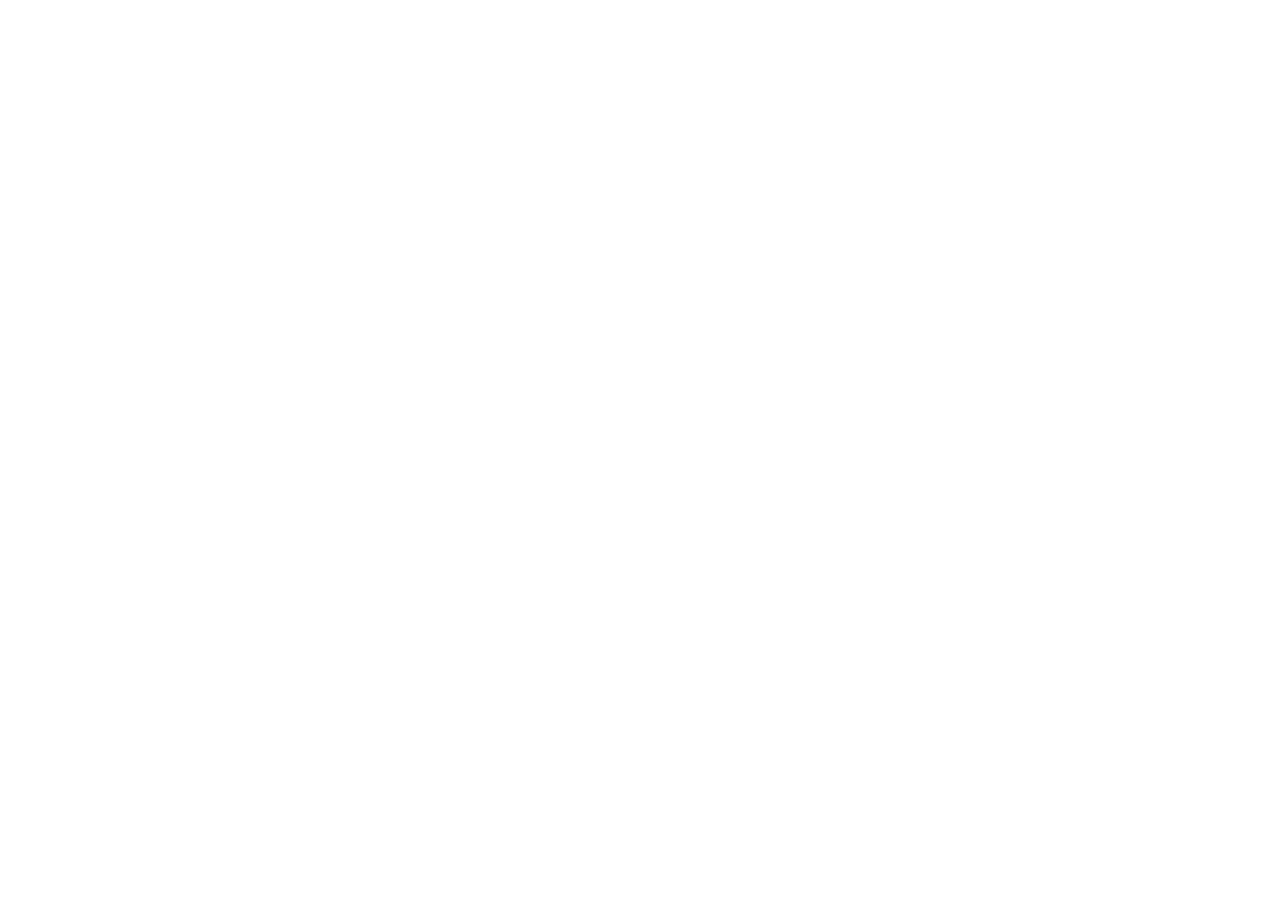
==== index.html @ 71e52293 "Init" ====
<!DOCTYPE html>
<html lang="en">
<head>
    <meta charset="UTF-8">
    <meta http-equiv="X-UA-Compatible" content="IE=edge">
    <meta name="viewport" content="width=device-width, initial-scale=1.0">
    <title>DrasticCoder</title>
    <!-- Google FOnts -->
    <link rel="preconnect" href="https://fonts.googleapis.com">
    <link rel="preconnect" href="https://fonts.gstatic.com" crossorigin>
    <link href="https://fonts.googleapis.com/css2?family=Roboto+Mono:wght@500&family=Russo+One&display=swap" rel="stylesheet">
    
    <!-- Custom CSS -->
    <link rel="stylesheet" href="style.css">


    <!-- Blue THEME CSS -->
    <link rel="stylesheet" id="theme-style" href="" type="text/css">
</head>
<body>
    


    <!-- Custom JS -->
    <script src="logic.js"></script>
</body>
</html>
---- style.css ----
:root{
    --mainColor:#eaeaea;
    --secondaryColor:#fff;

    --borderColor:#c1c1c1;

    --mainText: #000;
    --secondaryText:#4b5156;

    --themeDotBorder:#24292e;

    --previewBg:rgb(251,249,243,0.8);

    --previewShadow:#f0ead6;

    --buttonColor :black;
}

html,body{
    margin: 0;
    padding: 0;
}

h1,h2,h3,h4,h5,h6,strong{
    color: var(--mainText);
    font-family: 'Russo One', sans-serif;
    font-weight: 500;
}

p,li,span,label,input,textarea{
    color: var(--secondaryText);
    font-family: 'Roboto Mono', monospace;
}

a{text-decoration: none;color: #17a2b8;}
ul{list-style: none;}

h1{font-size: 56px;}
h2{font-size: 36px;}
h3{font-size: 28px;}
h4{font-size: 24px;}
h5{font-size: 20px;}
h6{font-size: 16px;}

.s1{
    background-color: var(--mainColor);
    border-bottom: 2px solid var(--borderColor);
    overflow: auto;
    
}

.s2{
    background-color: var(--secondaryColor);
    border-bottom: 2px solid var(--borderColor);
    overflow: auto;
}

.main-container{
    width: 1200px;
    margin: 0 auto;
}

.greeting-wrapper{
    display: grid;
    text-align: center;
    align-content: center;
    min-height: 10em;
}

.intro-wrapper{
    background-color: var(--secondaryColor);
    border: 1px solid var(--borderColor);
    border-radius: 5px 5px 0 0;
    
    -webkit-box-shadow: -1px 1px 3px -1px rgba(0,0,0,0.75);
    -moz-box-shadow: -1px 1px 3px -1px rgba(0,0,0,0.75);
    box-shadow: -1px 1px 3px -1px rgba(0,0,0,0.75);
    
    display: grid;
    grid-template-columns: 1fr 1fr;
    grid-template-areas: 
    'nav-wrapper nav-wrapper'
    'left-column right-column';
}

.nav-wrapper{
    grid-area: nav-wrapper;
    border-bottom: 1px solid var(--borderColor);
    display: flex;
    justify-content: space-between;
    align-items: center;
    background-color: var(--mainColor);
    border-radius: 5px 5px 0 0;
}

#navigation a{
    color: var(--mainText);
}

#navigation{
    margin: 0;
    padding: 10px;
}

#navigation li{
    display: inline-block;
    margin-right: 5px;
    margin-left: 5px;
}

.dots-wrapper{
    display: flex;
    padding: 10px;
}

#dot-1{background-color: #fc6058;}
#dot-2{background-color: #fec02f;}
#dot-3{background-color: #2aca3e;}

.browser-dot{
    background-color: black;
    height: 15px;
    width: 15px;
    border-radius: 50%;
    margin: 5px;

    -webkit-box-shadow: -1px 1px 3px -1px rgba(0,0,0,0.75);
    -moz-box-shadow: -1px 1px 3px -1px rgba(0,0,0,0.75);
    box-shadow: -1px 1px 3px -1px rgba(0,0,0,0.75);
}

.left-column{
    grid-area: left-column;
    padding-top: 50px;
    padding-bottom: 50px;
}

#logo{
    display: block;
    margin: 0 auto;
    
    height: 200px;
    width: 200px;
    object-fit: cover;
    border: 2px solid var(--borderColor);
}

#theme-options-wrapper{
    display: flex;
    justify-content: center;
}

.theme-dot{
    height: 30px;
    width: 30px;
    border-radius: 50%;
    
    margin: 5px;
    border: 2px solid var(--themeDotBorder );

    -webkit-box-shadow: -1px 1px 3px -1px rgba(0,0,0,0.75);
    -moz-box-shadow: -1px 1px 3px -1px rgba(0,0,0,0.75);
    box-shadow: -1px 1px 3px -1px rgba(0,0,0,0.75);
    
    cursor:pointer
}

.theme-dot:hover{
    border-width: 5px;
}

#light-mode{
    background-color: #fff;
}

#blue-mode{
    background-color: #192734;
}

#green-mode{
    background-color: #78866b;
}

#purple-mode{
    background-color: #7e4c74;
}

#setting-note{
    font-size: 12px;
    font-style: italic;
    text-align: center;
}

.right-column{
    grid-area: right-column;
    display: grid;
    align-content: center;

    padding-top: 50px;
    padding-bottom: 50px;
}

#preview-shadow{
    background-color: var(--previewShadow);
    width: 300px;
    height: 160px;
    padding-left: 30px;
    padding-top: 30px;
}

#preview{
    width: 300px;
    border: 1.5px solid #17a2b8;
    background-color: var(--previewBg);
    padding: 15px;
    position: relative;
}

.corner{
    width: 7px;
    height: 7px;
    border-radius: 50%;
    border: 1.5px solid #17a2b8;
    background-color: #fff;
    position: absolute;
}

#corner-tl{
    top: -5px ;
    left: -5px;
}

#corner-tr{
    top: -5px ;
    right: -5px;
}

#corner-br{
    bottom: -5px ;
    right: -5px;
}

#corner-bl{
    bottom: -5px ;
    left: -5px;
}

.about-wrapper{
    display: grid;
    grid-template-columns: repeat(auto-fit,minmax(320px,1fr));
    padding-top: 50px;
    padding-bottom: 50px;
}

#skills{
    display: flex;
    justify-content: space-evenly;
    background-color: var(--previewShadow);
}

.post-wrapper{
    display: grid;
    grid-template-columns: repeat(auto-fit,320px);
    gap: 20px;
    justify-content: center;
    padding-bottom: 50px;
}

.post{
    border: 1px solid var(--borderColor);
    
    -webkit-box-shadow: -1px 1px 3px -1px rgba(0,0,0,0.75);
    -moz-box-shadow: -1px 1px 3px -1px rgba(0,0,0,0.75);
    box-shadow: -1px 1px 3px -1px rgba(0,0,0,0.75);
}

.post-preview{
    background-color: #fff;
    padding: 15px;
}

.post-title{
    color: black;
    margin: 0;
}

.post-intro{
    color: #4b5156;
    font-size: 14px;
}

.thumbnail{
    display: block;
    width: 100%;
    height: 180px;
    object-fit: cover;
}

#contact-form{
    display: block;
    max-width: 600px;
    margin: 0 auto;
    border: 1px solid var(--borderColor);
    padding: 15px;
    border-radius: 5px;
    background-color: var(--mainColor);
    margin-bottom:50px; 
}

#contact-form label{
    line-height: 2.7em;
}

#contact-form textarea{
    min-height: 100px;
    font-size: 14px;
}

.input-field{
    width: 100%;
    padding-top: 10px;
    padding-bottom: 10px;
    background-color: var(--secondaryColor);
    border-radius: 5px;
    border: 1px solid var(--borderColor);
    font-size:14px;
}

#submit-btn{
    margin-top: 10px;
    width: 100%;
    padding-top: 10px;
    padding-bottom: 10px;
    color: #fff;
    background-color: var(--buttonColor);
    border: none;
}

@media screen and (max-width:1200px) {
    .main-container{
        width: 95%;
    }
}

@media screen and (max-width:1200px) {
    .intro-wrapper{
        grid-template-columns: 1fr;
        grid-template-areas: 
        'nav-wrapper'
        'left-column' 
        'right-column';
    }

    .right-column{
        justify-content: center;
    }
}
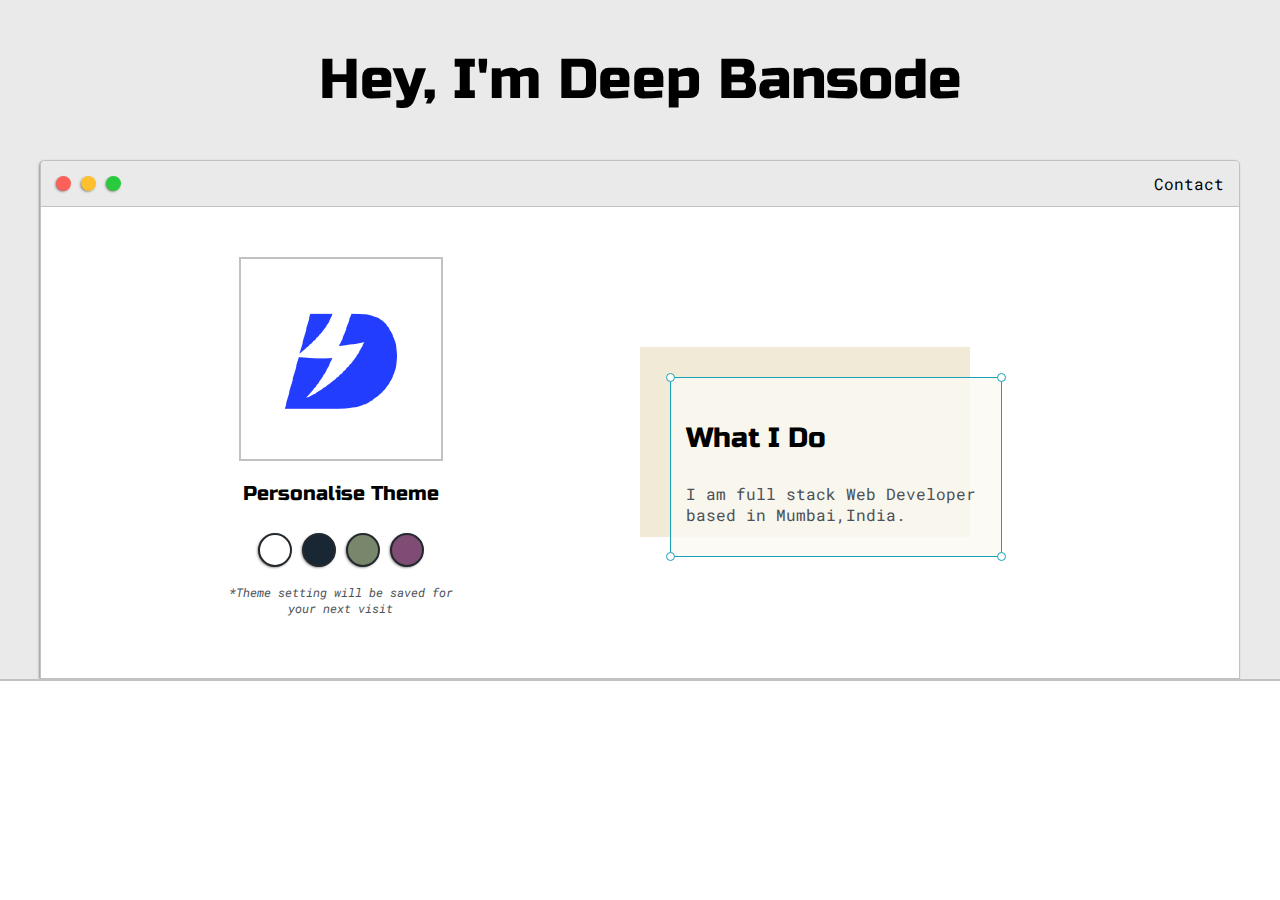
==== commit 8e8b1b97: "Create heroSection" ====
--- a/index.html
+++ b/index.html
@@ -19,6 +19,57 @@
 </head>
 <body>
     
+    <!-- HeroSection start -->
+    <section class="s1">
+        <div class="main-container">
+            <div class="greeting-wrapper">
+                <h1>Hey, I'm Deep Bansode</h1>
+            </div>
+
+            <div class="intro-wrapper">
+                <div class="nav-wrapper">
+                    <div class="dots-wrapper">
+                        <div  id="dot-1" class="browser-dot"></div>
+                        <div id="dot-2" class="browser-dot"></div>
+                        <div id="dot-3" class="browser-dot"></div>
+                    </div>
+
+                    <ul id="navigation">
+                        <li><a href="#">Contact</a></li>
+                    </ul>
+                </div>
+                
+                <div class="left-column">
+                    <img src="./images/logo.png" id="logo" alt="logo">
+                    <h5 style="text-align:center;line-height:0">Personalise Theme</h5>
+                    
+                    <div id="theme-options-wrapper">
+                        <div data-mode="light" id="light-mode" class="theme-dot"></div>
+                        <div data-mode="blue" id="blue-mode" class="theme-dot"></div>
+                        <div data-mode="green" id="green-mode" class="theme-dot"></div>
+                        <div data-mode="purple" id="purple-mode" class="theme-dot"></div>
+                    </div>
+                    <p id="setting-note">*Theme setting will be saved for <br>your next visit</p>
+                </div>
+
+                <div class="right-column">
+                    <div id="preview-shadow">
+                        <div id="preview">
+                            <div id="corner-tl" class="corner"></div>
+                            <div id="corner-tr" class="corner"></div>
+                            <h3>What I Do</h3>
+                            <p>I am full stack Web Developer based in Mumbai,India.</p>
+                            <div id="corner-bl" class="corner"></div>
+                            <div id="corner-br" class="corner"></div>
+                        </div>
+                    </div>
+                </div>
+            </div>
+        </div>
+    </section>
+    <!-- HeroSection end -->
+    
+
 
 
     <!-- Custom JS -->
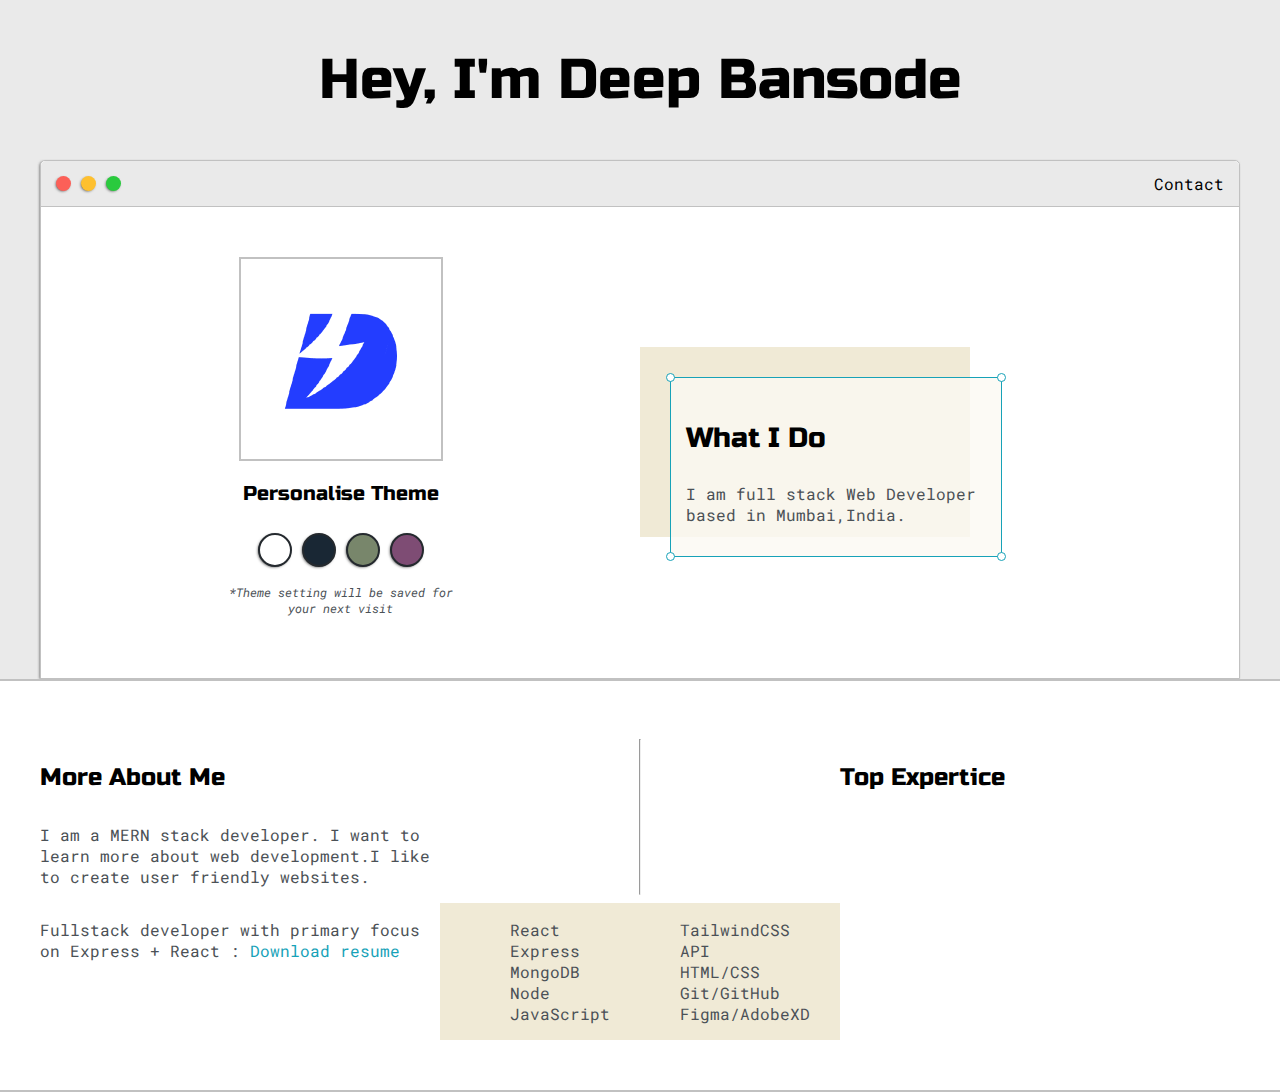
==== commit 46e280f2: "Add about Section" ====
--- a/index.html
+++ b/index.html
@@ -69,6 +69,43 @@
     </section>
     <!-- HeroSection end -->
     
+    <section class="s2">
+        <div class="main-container">
+            <div class="about-wrapper">
+                <div class="about-me">
+                    <h4>More About Me</h4>
+                    <p>I am a MERN stack developer. I want to learn more about web development.I like to create user friendly websites.</p>
+                </div>
+                <hr>
+
+                <h4>Top Expertice</h4>
+                <p>Fullstack developer with primary focus on Express + React : <a target="_blank" href="#">Download resume</a></p>
+
+                <div id="skills">
+                    <ul>
+                        <li>React</li>
+                        <li>Express</li>
+                        <li>MongoDB</li>
+                        <li>Node</li>
+                        <li>JavaScript</li>
+                    </ul>
+                    <ul>
+                        <li>TailwindCSS</li>
+                        <li>API</li>
+                        <li>HTML/CSS</li>
+                        <li>Git/GitHub</li>
+                        <li>Figma/AdobeXD</li>
+                    </ul>
+                </div>
+
+                <div class="social-links">
+                   
+                </div>
+            </div>
+        </div>
+    </section>
+
+
 
 
 
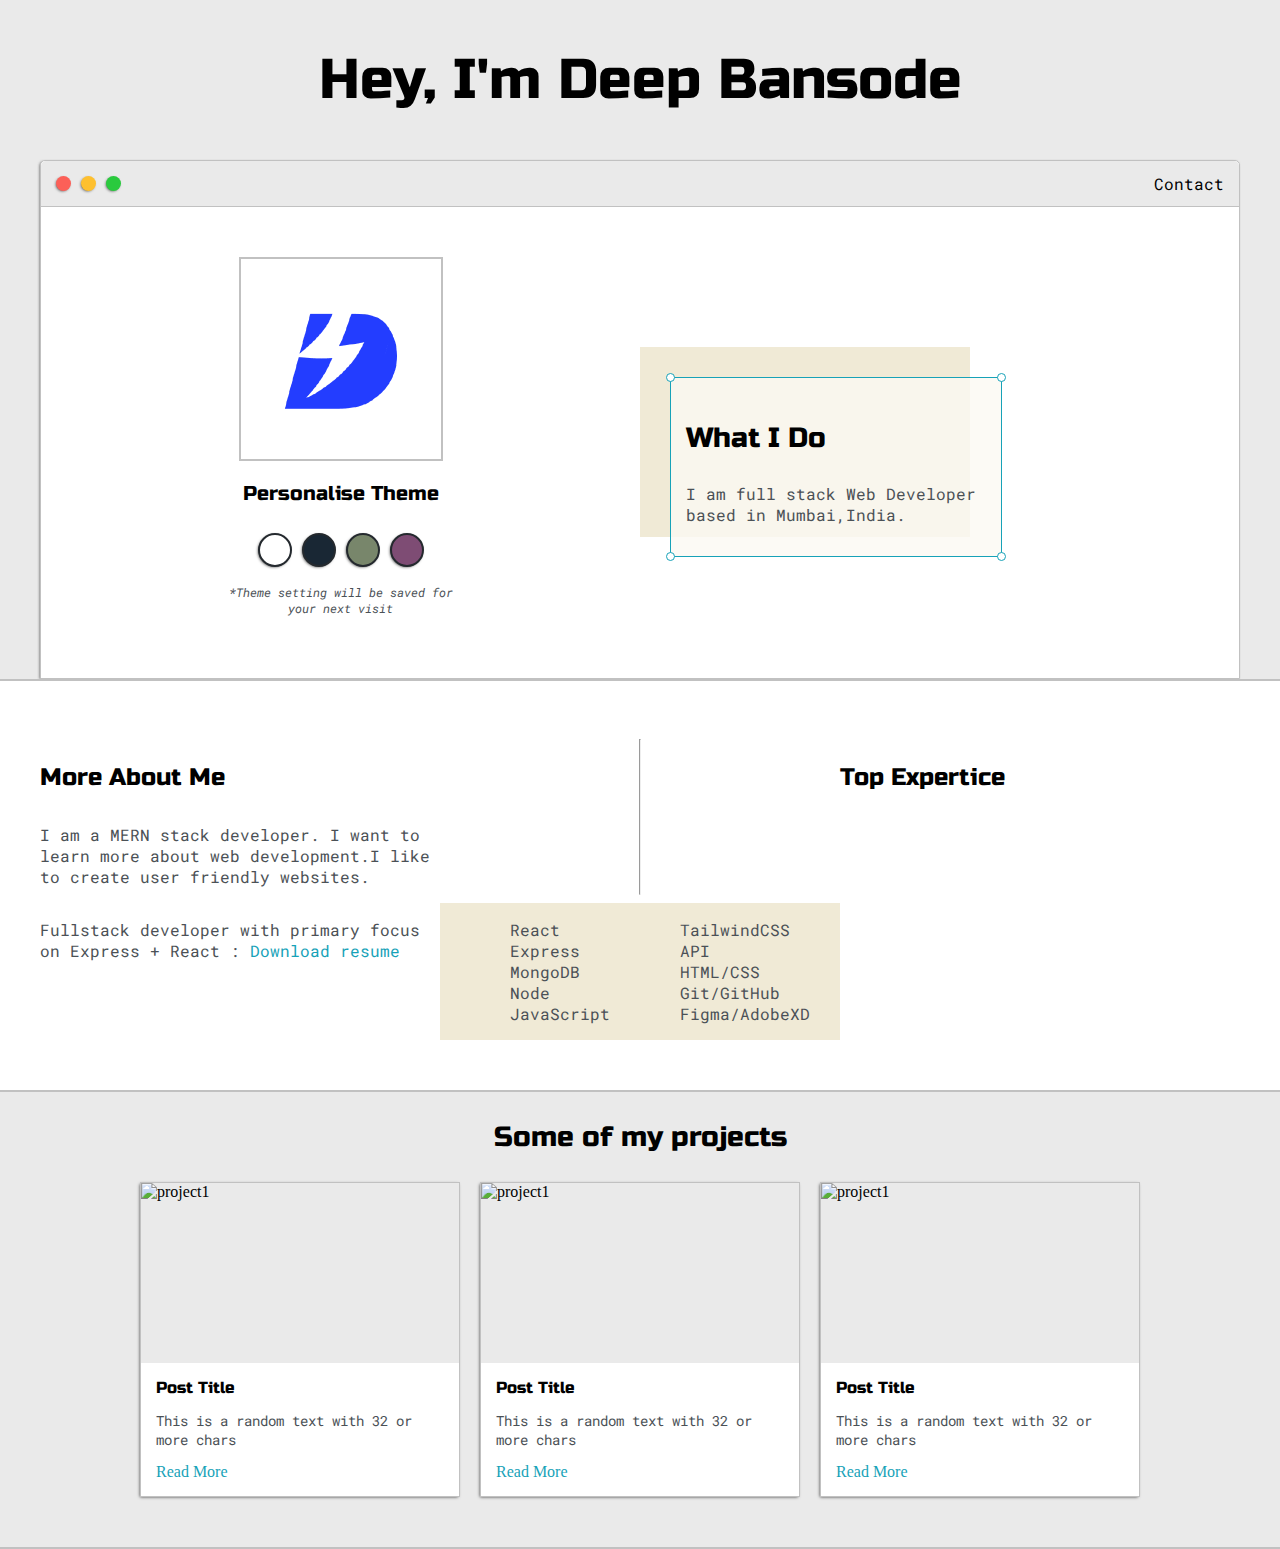
==== commit 50256bf8: "Create projects section" ====
--- a/index.html
+++ b/index.html
@@ -105,7 +105,48 @@
         </div>
     </section>
 
+    <section class="s1">
+        <div class="main-container">
+            <h3 style="text-align:center;">Some of my projects</h3>
+            <div class="post-wrapper">
+                
+                <div>
+                    <div class="post">
+                        <img src="posts.html" class="thumbnail" alt="project1">
+                        <div class="post-preview">
+                            <h6 class="post-title">Post Title</h6>
+                        <p class="post-intro">This is a random text with 32 or more chars</p>
+                        <a href="posts.html">Read More</a>
+                    </div>
+                </div>
+                </div>
 
+                <div>
+                    <div class="post">
+                        <img src="#" alt="project1" class="thumbnail">
+                    <div class="post-preview">
+                        <h6 class="post-title">Post Title</h6>
+                        <p class="post-intro">This is a random text with 32 or more chars</p>
+                        <a href="#">Read More</a>
+                    </div>
+                </div>
+            </div>
+
+            <div>
+                <div class="post">
+                    <img src="#" alt="project1" class="thumbnail">
+                    <div class="post-preview">
+                        <h6 class="post-title">Post Title</h6>
+                        <p class="post-intro">This is a random text with 32 or more chars</p>
+                        <a href="#">Read More</a>
+                    </div>
+                </div>
+            </div>
+                
+            </div>
+        </div>
+    </section>
+    
 
 
 
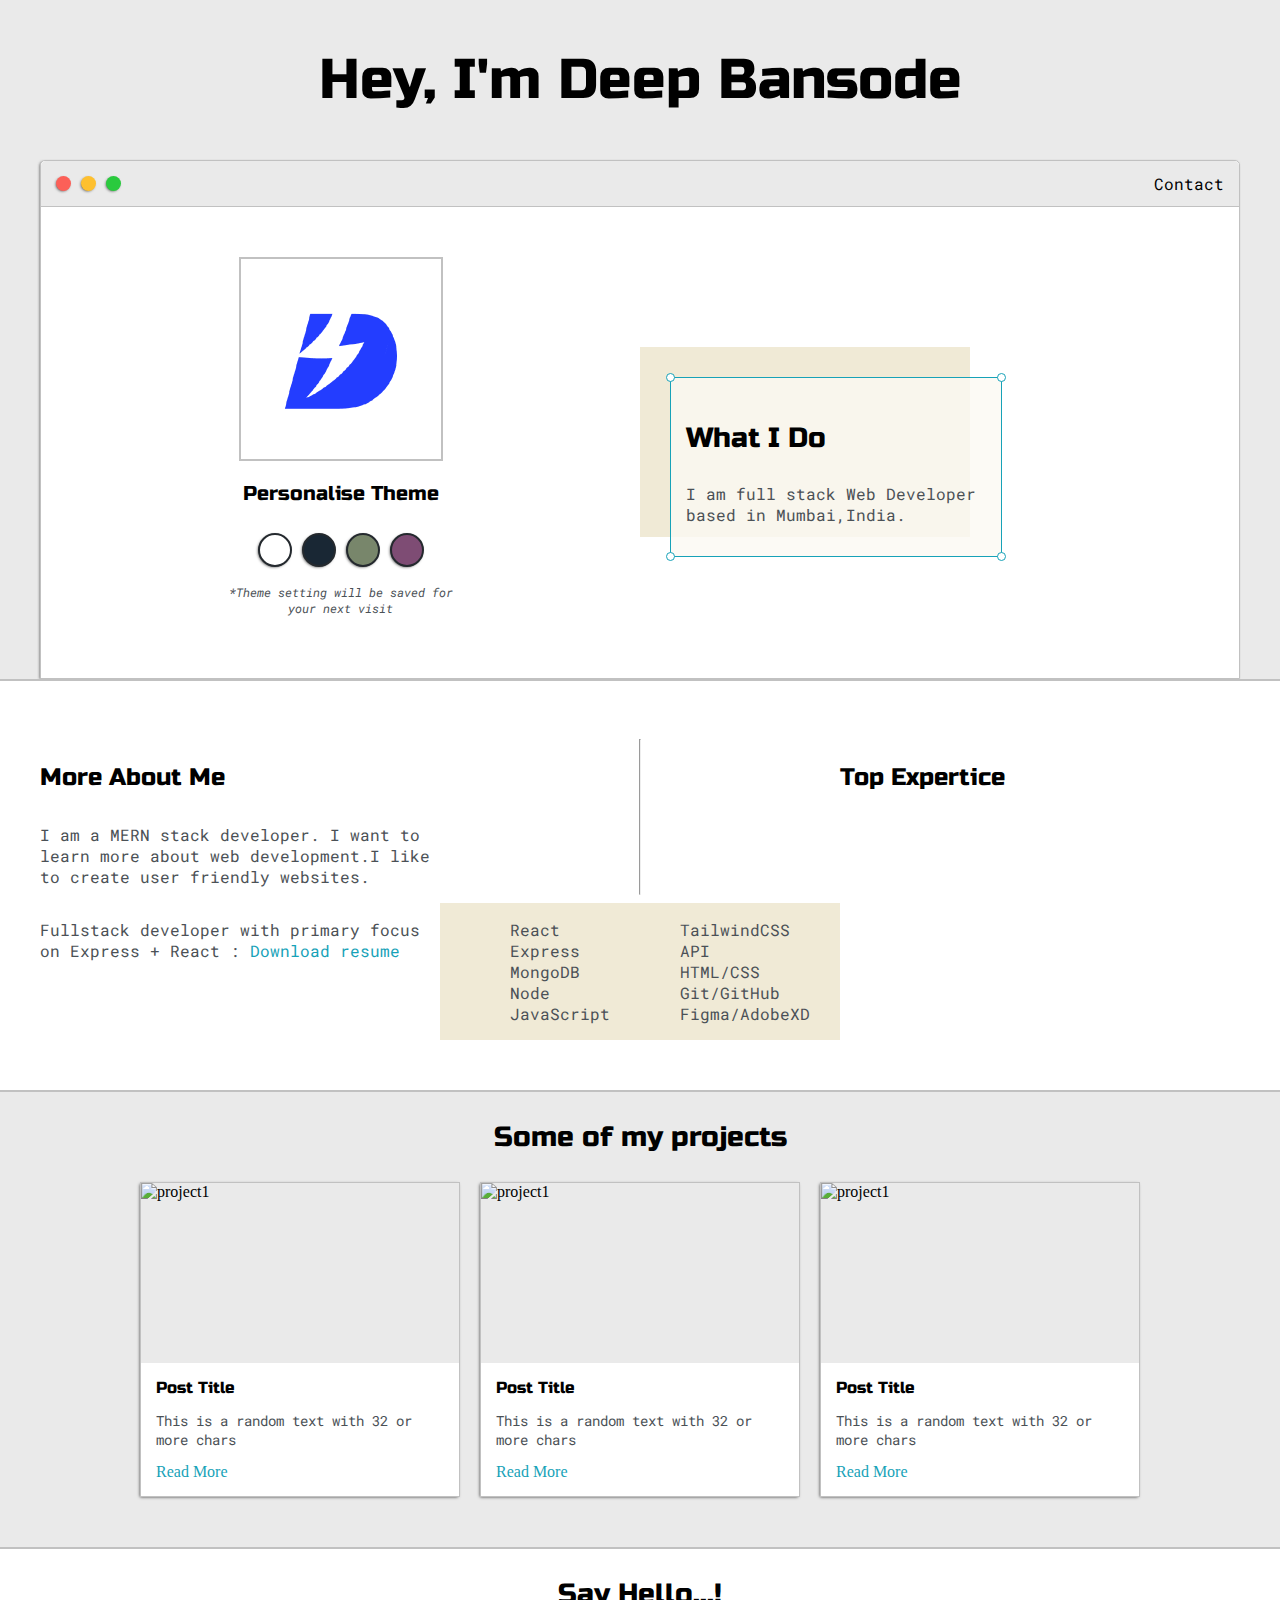
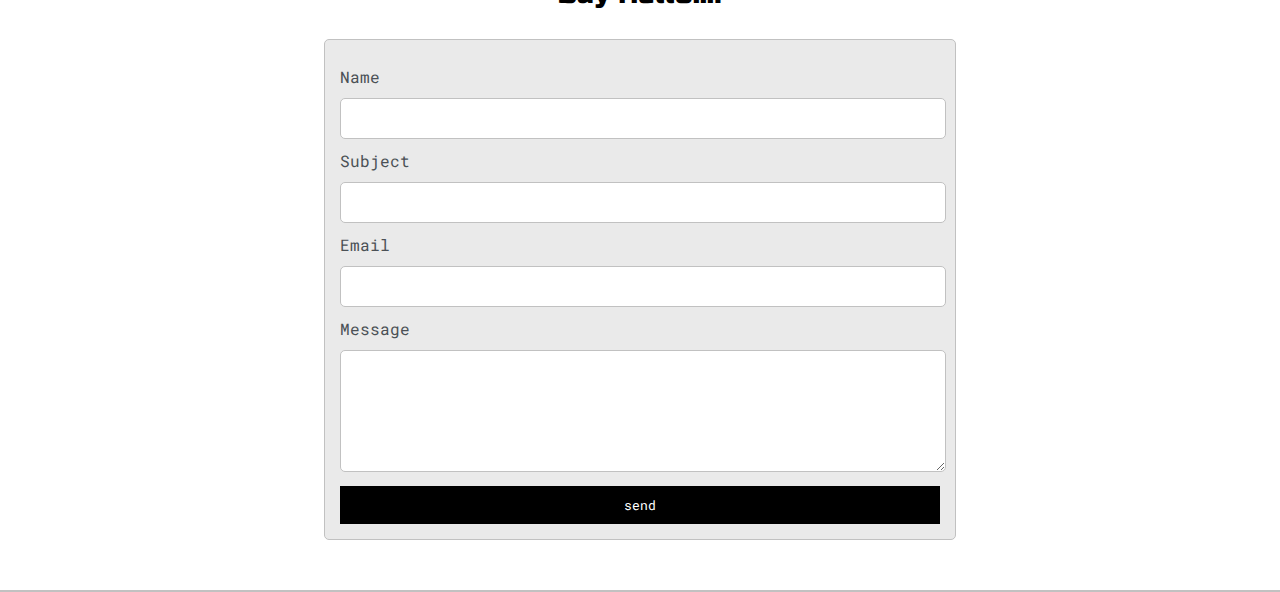
==== commit a06208d1: "Add contact form" ====
--- a/index.html
+++ b/index.html
@@ -147,6 +147,29 @@
         </div>
     </section>
     
+    <section class="s2">
+        <div class="main-container">
+            <h3 style="text-align:center;">Say Hello...!</h3>
+    
+            <form action="https://formspree.io/f/xdojwkyy" id="contact-form">
+
+                <label for="name">Name</label>
+                <input type="text" class="input-field" name="name" id="name">
+
+                <label for="subject">Subject</label>
+                <input type="text" class="input-field" name="subject" id="subject">
+
+                <label for="email">Email</label>
+                <input type="text" class="input-field" name="email" id="email">
+
+                <label for="message">Message</label>
+                <textarea class="input-field" name="message" id="message"></textarea>
+                
+                <input type="submit" id="submit-btn" value="send">
+            </form>
+        </div>
+    </section>
+
 
 
 
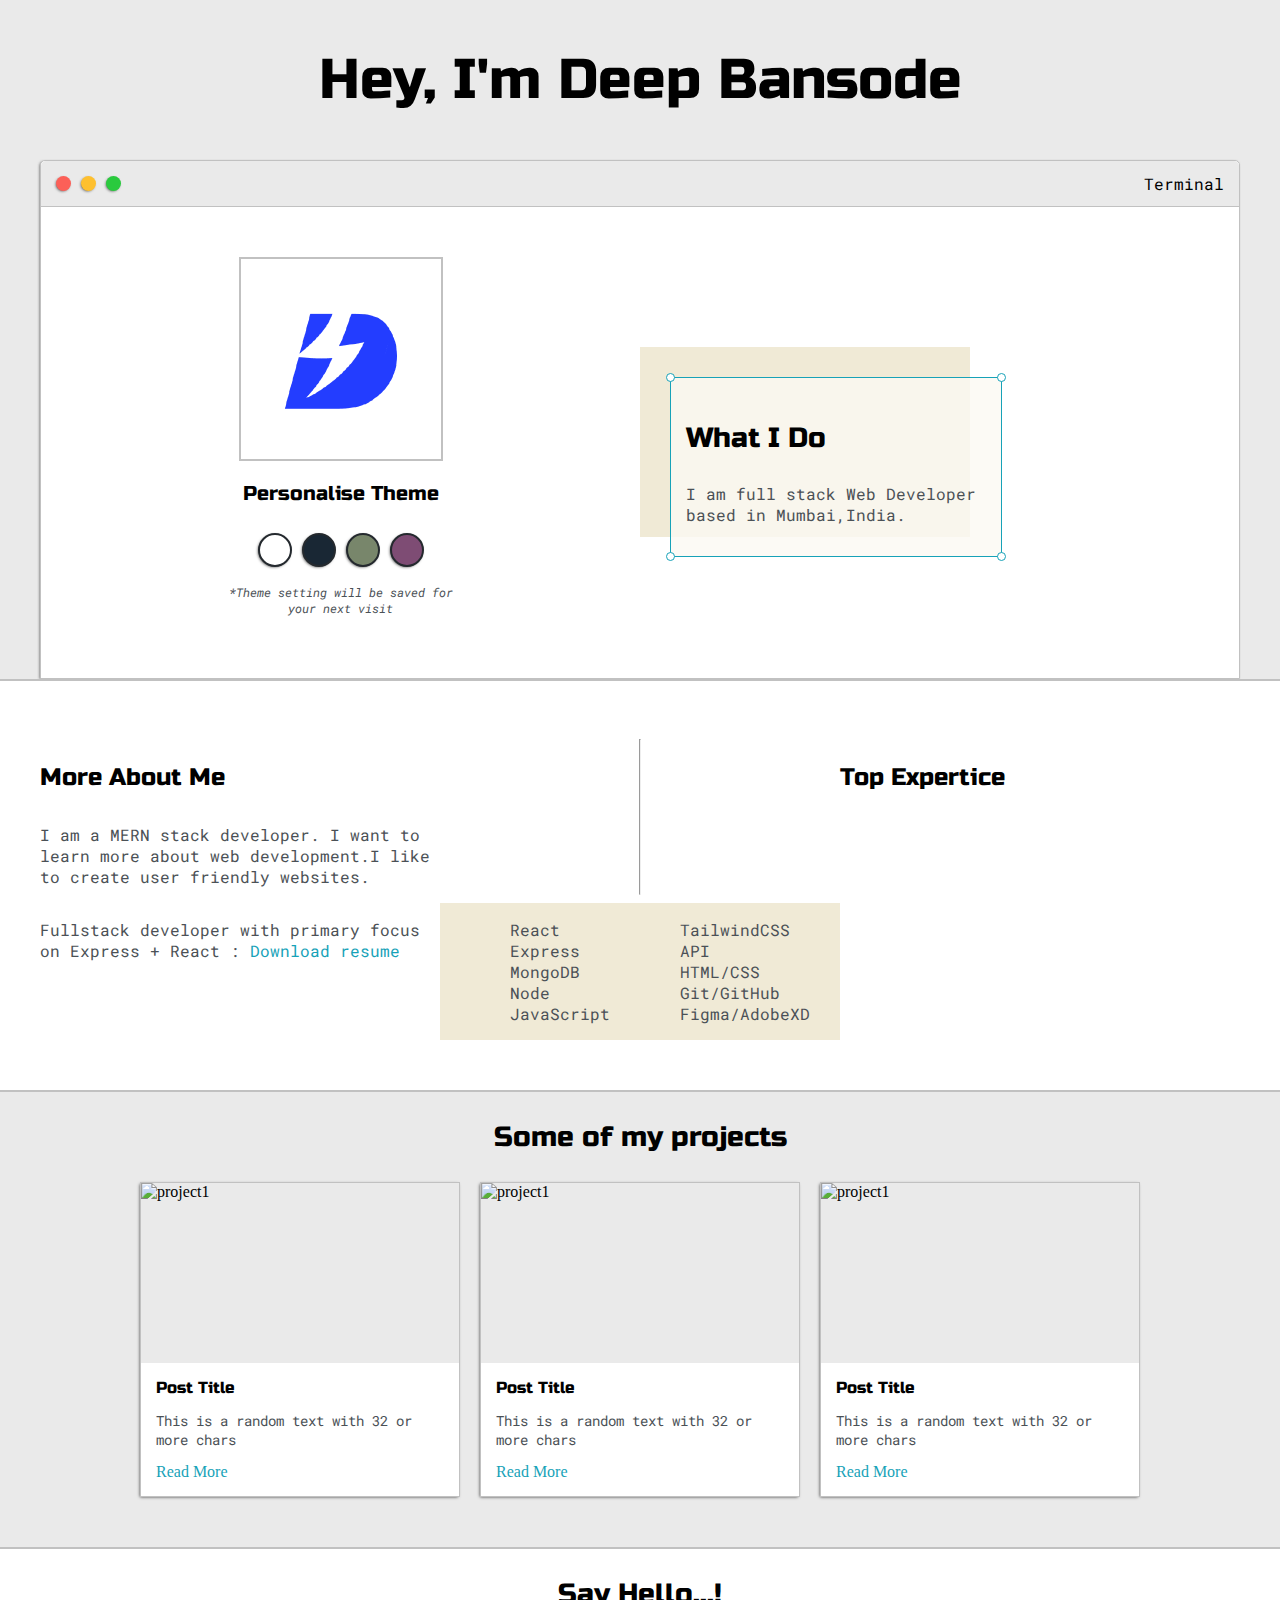
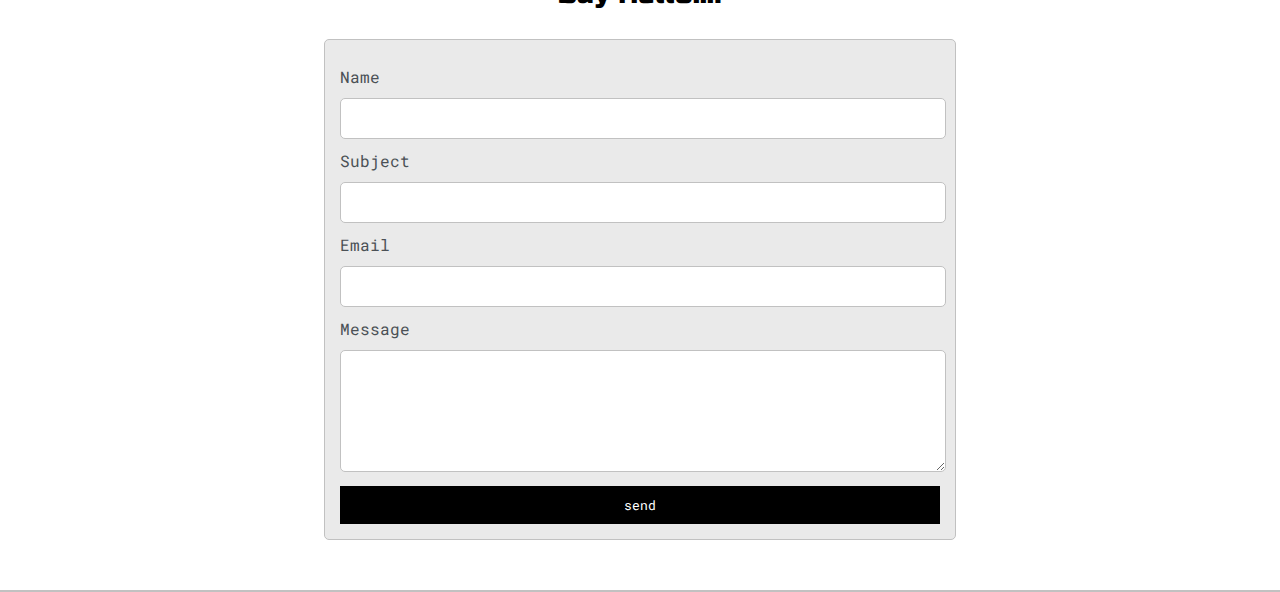
==== commit 30bfa0a7: "refactor: update contact form" ====
--- a/index.html
+++ b/index.html
@@ -14,7 +14,7 @@
     <link rel="stylesheet" href="style.css">
 
 
-    <!-- Blue THEME CSS -->
+    <!-- Custom THEME CSS -->
     <link rel="stylesheet" id="theme-style" href="" type="text/css">
 </head>
 <body>
@@ -35,7 +35,7 @@
                     </div>
 
                     <ul id="navigation">
-                        <li><a href="#">Contact</a></li>
+                        <li><a href="./terminal.html">Terminal</a></li>
                     </ul>
                 </div>
                 
--- a/style.css
+++ b/style.css
@@ -340,6 +340,9 @@
     .main-container{
         width: 95%;
     }
+    .terminal-wrapper{
+        padding-left: 51vw;
+    }
 }
 
 @media screen and (max-width:1200px) {
@@ -355,3 +358,34 @@
         justify-content: center;
     }
 }
+
+
+/* Terminal */
+
+.terminal-wrapper{
+    color: white;
+    padding-left: 2vw;
+    
+}
+
+.box-wrapper{
+    /* background-color: var(--secondaryColor); */
+    background-color: #000;
+    color: #fff;
+    border: 1px solid var(--borderColor);
+    border-radius: 5px 5px 0 0;
+    
+    -webkit-box-shadow: -1px 1px 3px -1px rgba(0,0,0,0.75);
+    -moz-box-shadow: -1px 1px 3px -1px rgba(0,0,0,0.75);
+    box-shadow: -1px 1px 3px -1px rgba(0,0,0,0.75);
+}
+
+#command{
+    background-color: #000;
+    width: 50vw;
+}
+
+#command:focus{
+    outline: none;
+    border: none;
+}
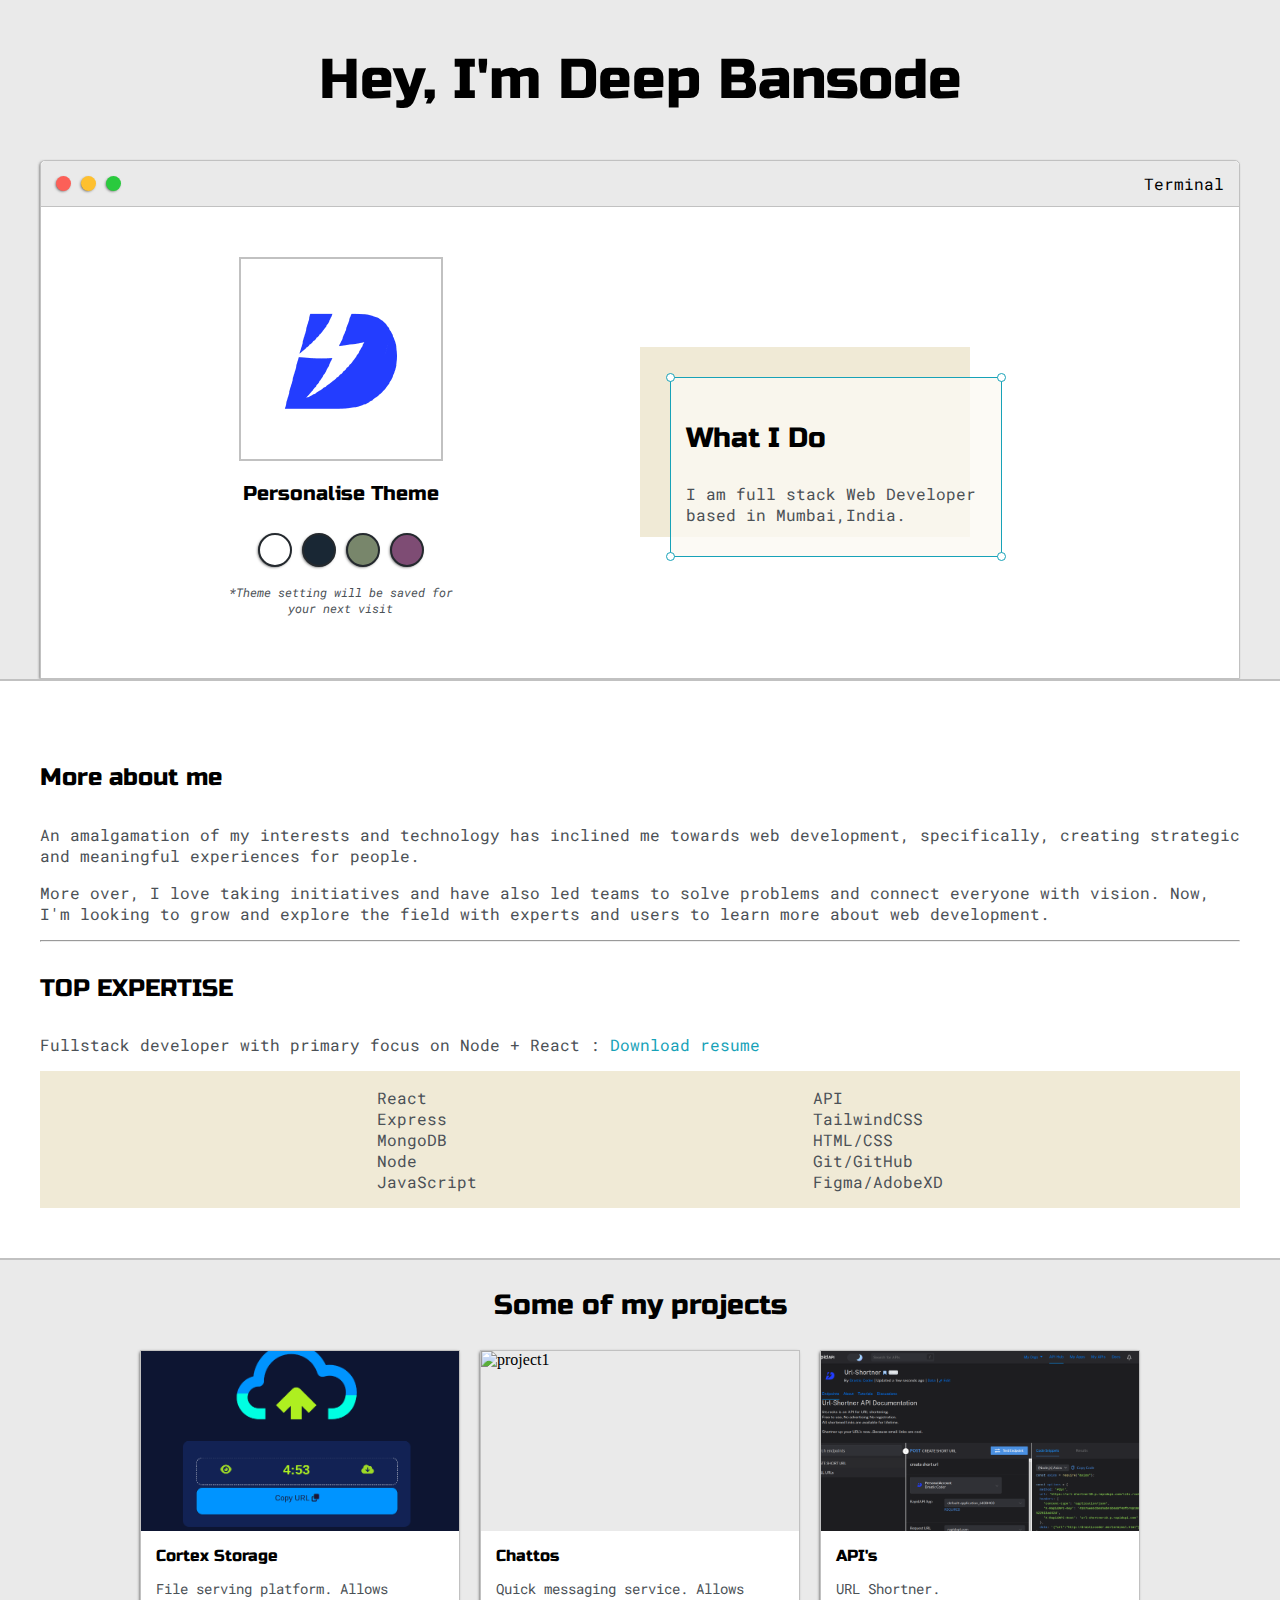
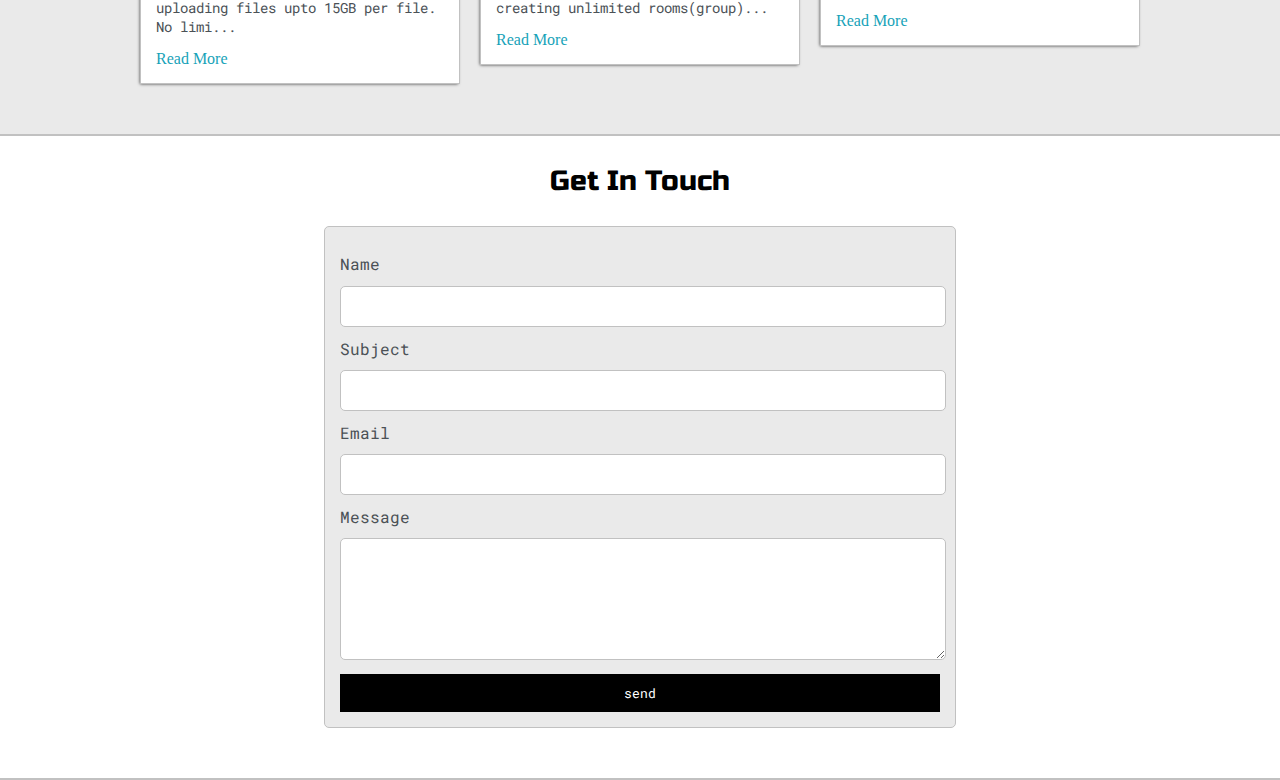
==== commit ab7e2e5c: "fix : terminal commands" ====
--- a/index.html
+++ b/index.html
@@ -13,6 +13,8 @@
     <!-- Custom CSS -->
     <link rel="stylesheet" href="style.css">
 
+    <!-- FontAwesom CDN -->
+    <!-- <link rel="stylesheet" href="https://cdnjs.cloudflare.com/ajax/libs/font-awesome/6.2.0/css/all.min.css" integrity="sha512-xh6O/CkQoPOWDdYTDqeRdPCVd1SpvCA9XXcUnZS2FmJNp1coAFzvtCN9BmamE+4aHK8yyUHUSCcJHgXloTyT2A==" crossorigin="anonymous" referrerpolicy="no-referrer" /> -->
 
     <!-- Custom THEME CSS -->
     <link rel="stylesheet" id="theme-style" href="" type="text/css">
@@ -35,7 +37,7 @@
                     </div>
 
                     <ul id="navigation">
-                        <li><a href="./terminal.html">Terminal</a></li>
+                        <li><a href="terminal.html">Terminal</a></li>
                     </ul>
                 </div>
                 
@@ -69,7 +71,7 @@
     </section>
     <!-- HeroSection end -->
     
-    <section class="s2">
+    <!-- <section class="s2">
         <div class="main-container">
             <div class="about-wrapper">
                 <div class="about-me">
@@ -97,14 +99,74 @@
                         <li>Figma/AdobeXD</li>
                     </ul>
                 </div>
+            </div>
 
                 <div class="social-links">
-                   
-                </div>
-            </div>
-        </div>
-    </section>
-
+                    <img id="social_img" src="images/preview.png">
+					<h3>Find me on Linkedin & Github</h3>
+
+					<a target="_blank" href="https://www.github.com/DrasticCoder">Github: DrasticCoder</a>
+					<br>
+					<a target="_blank" href="https://linkedin.com/">Linkedin: Deep Bansode</a>
+                </div>
+        </div>
+    </section> -->
+
+
+    <!-- temp -->
+
+	<section class="s2">
+		<div class="main-container">
+
+			<div class="about-wrapper">
+				<div class="about-me">
+					<h4>More about me</h4>
+                    <p>An amalgamation of my interests and technology has inclined me towards web development, specifically, creating strategic and meaningful experiences for people. </p>
+                    <p>More over, I love taking initiatives and have also led teams to solve problems and connect everyone with vision. Now, I'm looking to grow and explore the field with experts and users to learn more about web development.</p>
+
+					<hr>
+
+					<h4>TOP EXPERTISE</h4>
+
+                    <p>Fullstack developer with primary focus on Node + React : <a target="_blank" href="/images/Deep-Bansode_resume.pdf" download="Deep-Bansode_resume">Download resume</a></p>
+
+					<div id="skills">
+                        <ul>
+						<li>React</li>
+                        <li>Express</li>
+                        <li>MongoDB</li>
+                        <li>Node</li>
+                        <li>JavaScript</li>
+                    </ul>
+                    <ul>
+                        <li>API</li>
+                        <li>TailwindCSS</li>
+                        <li>HTML/CSS</li>
+                        <li>Git/GitHub</li>
+                        <li>Figma/AdobeXD</li>
+                    </ul>
+
+					</div>
+
+				</div>
+
+				
+				<!-- <div class="social-links">
+					<img id="social_img" src="images/preview.png">
+					<h3>Find me on Twitter & Youtube</h3>
+
+					<a target="_blank" href="https://www.youtube.com/">YouTube</a>
+					<br>
+					<a target="_blank" href="https://twitter.com/">Twitter</a>
+				</div> -->
+			</div>
+
+		</div>
+	</section>
+    <!-- temp -->
+
+
+<!-- Projects section -->
     <section class="s1">
         <div class="main-container">
             <h3 style="text-align:center;">Some of my projects</h3>
@@ -112,10 +174,12 @@
                 
                 <div>
                     <div class="post">
-                        <img src="posts.html" class="thumbnail" alt="project1">
+                        <img src="./images/cortex_preview.png" class="thumbnail" alt="project1">
                         <div class="post-preview">
-                            <h6 class="post-title">Post Title</h6>
-                        <p class="post-intro">This is a random text with 32 or more chars</p>
+                            <h6 class="post-title">Cortex Storage</h6>
+                        <p class="post-intro">File serving platform.
+                            Allows uploading files upto 15GB per file.
+                            No limi...</p>
                         <a href="posts.html">Read More</a>
                     </div>
                 </div>
@@ -125,8 +189,8 @@
                     <div class="post">
                         <img src="#" alt="project1" class="thumbnail">
                     <div class="post-preview">
-                        <h6 class="post-title">Post Title</h6>
-                        <p class="post-intro">This is a random text with 32 or more chars</p>
+                        <h6 class="post-title">Chattos</h6>
+                        <p class="post-intro">Quick messaging service. Allows creating unlimited rooms(group)... </p>
                         <a href="#">Read More</a>
                     </div>
                 </div>
@@ -134,10 +198,10 @@
 
             <div>
                 <div class="post">
-                    <img src="#" alt="project1" class="thumbnail">
+                    <img src="./images/URL-shortner_preview.png" alt="project1" class="thumbnail">
                     <div class="post-preview">
-                        <h6 class="post-title">Post Title</h6>
-                        <p class="post-intro">This is a random text with 32 or more chars</p>
+                        <h6 class="post-title">API's</h6>
+                        <p class="post-intro">URL Shortner. </p>
                         <a href="#">Read More</a>
                     </div>
                 </div>
@@ -149,9 +213,9 @@
     
     <section class="s2">
         <div class="main-container">
-            <h3 style="text-align:center;">Say Hello...!</h3>
-    
-            <form action="https://formspree.io/f/xdojwkyy" id="contact-form">
+            <h3 style="text-align:center;">Get In Touch</h3>
+    
+            <form action="https://formspree.io/f/xdojwkyy" method="POST" id="contact-form">
 
                 <label for="name">Name</label>
                 <input type="text" class="input-field" name="name" id="name">
--- a/style.css
+++ b/style.css
@@ -1,89 +1,124 @@
-:root{
-    --mainColor:#eaeaea;
-    --secondaryColor:#fff;
-
-    --borderColor:#c1c1c1;
+:root {
+    --mainColor: #eaeaea;
+    --secondaryColor: #fff;
+
+    --borderColor: #c1c1c1;
 
     --mainText: #000;
-    --secondaryText:#4b5156;
-
-    --themeDotBorder:#24292e;
-
-    --previewBg:rgb(251,249,243,0.8);
-
-    --previewShadow:#f0ead6;
-
-    --buttonColor :black;
-}
-
-html,body{
+    --secondaryText: #4b5156;
+
+    --themeDotBorder: #24292e;
+
+    --previewBg: rgb(251, 249, 243, 0.8);
+
+    --previewShadow: #f0ead6;
+
+    --buttonColor: black;
+}
+
+html,
+body {
     margin: 0;
     padding: 0;
 }
 
-h1,h2,h3,h4,h5,h6,strong{
+h1,
+h2,
+h3,
+h4,
+h5,
+h6,
+strong {
     color: var(--mainText);
     font-family: 'Russo One', sans-serif;
     font-weight: 500;
 }
 
-p,li,span,label,input,textarea{
+p,
+li,
+span,
+label,
+input,
+textarea {
     color: var(--secondaryText);
     font-family: 'Roboto Mono', monospace;
 }
 
-a{text-decoration: none;color: #17a2b8;}
-ul{list-style: none;}
-
-h1{font-size: 56px;}
-h2{font-size: 36px;}
-h3{font-size: 28px;}
-h4{font-size: 24px;}
-h5{font-size: 20px;}
-h6{font-size: 16px;}
-
-.s1{
+a {
+    text-decoration: none;
+    color: #17a2b8;
+}
+
+ul {
+    list-style: none;
+}
+
+h1 {
+    font-size: 56px;
+}
+
+h2 {
+    font-size: 36px;
+}
+
+h3 {
+    font-size: 28px;
+}
+
+h4 {
+    font-size: 24px;
+}
+
+h5 {
+    font-size: 20px;
+}
+
+h6 {
+    font-size: 16px;
+}
+
+.s1 {
     background-color: var(--mainColor);
     border-bottom: 2px solid var(--borderColor);
     overflow: auto;
-    
-}
-
-.s2{
+
+}
+
+.s2 {
     background-color: var(--secondaryColor);
     border-bottom: 2px solid var(--borderColor);
     overflow: auto;
 }
 
-.main-container{
+.main-container {
     width: 1200px;
     margin: 0 auto;
 }
 
-.greeting-wrapper{
+.greeting-wrapper {
     display: grid;
     text-align: center;
     align-content: center;
     min-height: 10em;
 }
 
-.intro-wrapper{
+.intro-wrapper {
     background-color: var(--secondaryColor);
     border: 1px solid var(--borderColor);
     border-radius: 5px 5px 0 0;
-    
-    -webkit-box-shadow: -1px 1px 3px -1px rgba(0,0,0,0.75);
-    -moz-box-shadow: -1px 1px 3px -1px rgba(0,0,0,0.75);
-    box-shadow: -1px 1px 3px -1px rgba(0,0,0,0.75);
-    
+
+    -webkit-box-shadow: -1px 1px 3px -1px rgba(0, 0, 0, 0.75);
+    -moz-box-shadow: -1px 1px 3px -1px rgba(0, 0, 0, 0.75);
+    box-shadow: -1px 1px 3px -1px rgba(0, 0, 0, 0.75);
+
     display: grid;
     grid-template-columns: 1fr 1fr;
-    grid-template-areas: 
-    'nav-wrapper nav-wrapper'
-    'left-column right-column';
-}
-
-.nav-wrapper{
+    grid-template-areas:
+        'nav-wrapper nav-wrapper'
+        'left-column right-column';
+}
+
+.nav-wrapper {
     grid-area: nav-wrapper;
     border-bottom: 1px solid var(--borderColor);
     display: flex;
@@ -93,105 +128,113 @@
     border-radius: 5px 5px 0 0;
 }
 
-#navigation a{
+#navigation a {
     color: var(--mainText);
 }
 
-#navigation{
+#navigation {
     margin: 0;
     padding: 10px;
 }
 
-#navigation li{
+#navigation li {
     display: inline-block;
     margin-right: 5px;
     margin-left: 5px;
 }
 
-.dots-wrapper{
+.dots-wrapper {
     display: flex;
     padding: 10px;
 }
 
-#dot-1{background-color: #fc6058;}
-#dot-2{background-color: #fec02f;}
-#dot-3{background-color: #2aca3e;}
-
-.browser-dot{
+#dot-1 {
+    background-color: #fc6058;
+}
+
+#dot-2 {
+    background-color: #fec02f;
+}
+
+#dot-3 {
+    background-color: #2aca3e;
+}
+
+.browser-dot {
     background-color: black;
     height: 15px;
     width: 15px;
     border-radius: 50%;
     margin: 5px;
 
-    -webkit-box-shadow: -1px 1px 3px -1px rgba(0,0,0,0.75);
-    -moz-box-shadow: -1px 1px 3px -1px rgba(0,0,0,0.75);
-    box-shadow: -1px 1px 3px -1px rgba(0,0,0,0.75);
-}
-
-.left-column{
+    -webkit-box-shadow: -1px 1px 3px -1px rgba(0, 0, 0, 0.75);
+    -moz-box-shadow: -1px 1px 3px -1px rgba(0, 0, 0, 0.75);
+    box-shadow: -1px 1px 3px -1px rgba(0, 0, 0, 0.75);
+}
+
+.left-column {
     grid-area: left-column;
     padding-top: 50px;
     padding-bottom: 50px;
 }
 
-#logo{
+#logo {
     display: block;
     margin: 0 auto;
-    
+
     height: 200px;
     width: 200px;
     object-fit: cover;
     border: 2px solid var(--borderColor);
 }
 
-#theme-options-wrapper{
+#theme-options-wrapper {
     display: flex;
     justify-content: center;
 }
 
-.theme-dot{
+.theme-dot {
     height: 30px;
     width: 30px;
     border-radius: 50%;
-    
+
     margin: 5px;
-    border: 2px solid var(--themeDotBorder );
-
-    -webkit-box-shadow: -1px 1px 3px -1px rgba(0,0,0,0.75);
-    -moz-box-shadow: -1px 1px 3px -1px rgba(0,0,0,0.75);
-    box-shadow: -1px 1px 3px -1px rgba(0,0,0,0.75);
-    
-    cursor:pointer
-}
-
-.theme-dot:hover{
+    border: 2px solid var(--themeDotBorder);
+
+    -webkit-box-shadow: -1px 1px 3px -1px rgba(0, 0, 0, 0.75);
+    -moz-box-shadow: -1px 1px 3px -1px rgba(0, 0, 0, 0.75);
+    box-shadow: -1px 1px 3px -1px rgba(0, 0, 0, 0.75);
+
+    cursor: pointer
+}
+
+.theme-dot:hover {
     border-width: 5px;
 }
 
-#light-mode{
+#light-mode {
     background-color: #fff;
 }
 
-#blue-mode{
+#blue-mode {
     background-color: #192734;
 }
 
-#green-mode{
+#green-mode {
     background-color: #78866b;
 }
 
-#purple-mode{
+#purple-mode {
     background-color: #7e4c74;
 }
 
-#setting-note{
+#setting-note {
     font-size: 12px;
     font-style: italic;
     text-align: center;
 }
 
-.right-column{
+.right-column {
     grid-area: right-column;
     display: grid;
     align-content: center;
@@ -200,7 +243,7 @@
     padding-bottom: 50px;
 }
 
-#preview-shadow{
+#preview-shadow {
     background-color: var(--previewShadow);
     width: 300px;
     height: 160px;
@@ -208,7 +251,7 @@
     padding-top: 30px;
 }
 
-#preview{
+#preview {
     width: 300px;
     border: 1.5px solid #17a2b8;
     background-color: var(--previewBg);
@@ -216,7 +259,7 @@
     position: relative;
 }
 
-.corner{
+.corner {
     width: 7px;
     height: 7px;
     border-radius: 50%;
@@ -225,78 +268,82 @@
     position: absolute;
 }
 
-#corner-tl{
-    top: -5px ;
+#corner-tl {
+    top: -5px;
     left: -5px;
 }
 
-#corner-tr{
-    top: -5px ;
+#corner-tr {
+    top: -5px;
     right: -5px;
 }
 
-#corner-br{
-    bottom: -5px ;
+#corner-br {
+    bottom: -5px;
     right: -5px;
 }
 
-#corner-bl{
-    bottom: -5px ;
+#corner-bl {
+    bottom: -5px;
     left: -5px;
 }
 
-.about-wrapper{
+#social_img{
+    max-height: 50vh;
+}
+
+.about-wrapper {
     display: grid;
-    grid-template-columns: repeat(auto-fit,minmax(320px,1fr));
+    grid-template-columns: repeat(auto-fit, minmax(320px, 1fr));
     padding-top: 50px;
     padding-bottom: 50px;
 }
 
-#skills{
+#skills {
     display: flex;
     justify-content: space-evenly;
     background-color: var(--previewShadow);
 }
 
-.post-wrapper{
+.post-wrapper {
     display: grid;
-    grid-template-columns: repeat(auto-fit,320px);
+    grid-template-columns: repeat(auto-fit, 320px);
     gap: 20px;
     justify-content: center;
     padding-bottom: 50px;
 }
 
-.post{
+.post {
     border: 1px solid var(--borderColor);
-    
-    -webkit-box-shadow: -1px 1px 3px -1px rgba(0,0,0,0.75);
-    -moz-box-shadow: -1px 1px 3px -1px rgba(0,0,0,0.75);
-    box-shadow: -1px 1px 3px -1px rgba(0,0,0,0.75);
-}
-
-.post-preview{
+
+    -webkit-box-shadow: -1px 1px 3px -1px rgba(0, 0, 0, 0.75);
+    -moz-box-shadow: -1px 1px 3px -1px rgba(0, 0, 0, 0.75);
+    box-shadow: -1px 1px 3px -1px rgba(0, 0, 0, 0.75);
+}
+
+.post-preview {
     background-color: #fff;
     padding: 15px;
 }
 
-.post-title{
+.post-title {
     color: black;
     margin: 0;
 }
 
-.post-intro{
+.post-intro {
     color: #4b5156;
     font-size: 14px;
 }
 
-.thumbnail{
+.thumbnail {
     display: block;
     width: 100%;
     height: 180px;
     object-fit: cover;
 }
 
-#contact-form{
+#contact-form {
     display: block;
     max-width: 600px;
     margin: 0 auto;
@@ -304,29 +351,29 @@
     padding: 15px;
     border-radius: 5px;
     background-color: var(--mainColor);
-    margin-bottom:50px; 
-}
-
-#contact-form label{
+    margin-bottom: 50px;
+}
+
+#contact-form label {
     line-height: 2.7em;
 }
 
-#contact-form textarea{
+#contact-form textarea {
     min-height: 100px;
     font-size: 14px;
 }
 
-.input-field{
+.input-field {
     width: 100%;
     padding-top: 10px;
     padding-bottom: 10px;
     background-color: var(--secondaryColor);
     border-radius: 5px;
     border: 1px solid var(--borderColor);
-    font-size:14px;
-}
-
-#submit-btn{
+    font-size: 14px;
+}
+
+#submit-btn {
     margin-top: 10px;
     width: 100%;
     padding-top: 10px;
@@ -337,55 +384,113 @@
 }
 
 @media screen and (max-width:1200px) {
-    .main-container{
+    .main-container {
         width: 95%;
     }
-    .terminal-wrapper{
+
+    .terminal-wrapper {
         padding-left: 51vw;
     }
 }
 
 @media screen and (max-width:1200px) {
-    .intro-wrapper{
+    .intro-wrapper {
         grid-template-columns: 1fr;
-        grid-template-areas: 
-        'nav-wrapper'
-        'left-column' 
-        'right-column';
+        grid-template-areas:
+            'nav-wrapper'
+            'left-column'
+            'right-column';
     }
 
-    .right-column{
+    .right-column {
         justify-content: center;
     }
+
+
 }
 
 
 /* Terminal */
 
-.terminal-wrapper{
+.terminal-wrapper {
     color: white;
     padding-left: 2vw;
-    
-}
-
-.box-wrapper{
+
+}
+
+#terminal p{
+    color: rgb(230, 219, 219);
+}
+
+#terminal {
+    display: flex;
+    flex-direction: column;
+    background-color: #282A35;
+    width: auto;
+    height: 70vh;
+    padding: 8px;
+    overflow: auto;
+}::-webkit-scrollbar-track
+{
+    box-shadow: inset 0 0 6px rgba(0,0,0,0.3);
+	-webkit-box-shadow: inset 0 0 6px rgba(0,0,0,0.3);
+	
+	background-color: #555;
+}
+
+::-webkit-scrollbar
+{
+	width: 12px;
+	background-color: #555;
+}
+
+::-webkit-scrollbar-thumb
+{
+  border-radius: 10px;
+  box-shadow: inset 0 0 6px rgba(0,0,0,.3);
+	-webkit-box-shadow: inset 0 0 6px rgba(0,0,0,.3);
+	background-color: rgb(129, 129, 129);
+}
+
+#terminal input{
+    background-color: unset;
+    outline: none;
+    border: none;
+    color:whitesmoke;
+}
+
+
+.box-wrapper {
     /* background-color: var(--secondaryColor); */
     background-color: #000;
+    height: 30vh;
     color: #fff;
     border: 1px solid var(--borderColor);
     border-radius: 5px 5px 0 0;
-    
-    -webkit-box-shadow: -1px 1px 3px -1px rgba(0,0,0,0.75);
-    -moz-box-shadow: -1px 1px 3px -1px rgba(0,0,0,0.75);
-    box-shadow: -1px 1px 3px -1px rgba(0,0,0,0.75);
-}
-
-#command{
+
+    -webkit-box-shadow: -1px 1px 3px -1px rgba(0, 0, 0, 0.75);
+    -moz-box-shadow: -1px 1px 3px -1px rgba(0, 0, 0, 0.75);
+    box-shadow: -1px 1px 3px -1px rgba(0, 0, 0, 0.75);
+}
+
+#command {
     background-color: #000;
     width: 50vw;
 }
 
-#command:focus{
-    outline: none;
-    border: none;
-}
+.path{
+    color: yellow;
+}
+
+.error{
+    /* color:hotpink */
+    color:#fc6058;
+}
+
+.guest{
+    color: #2aca3e;
+}
+
+.code{
+    color: skyblue;
+}